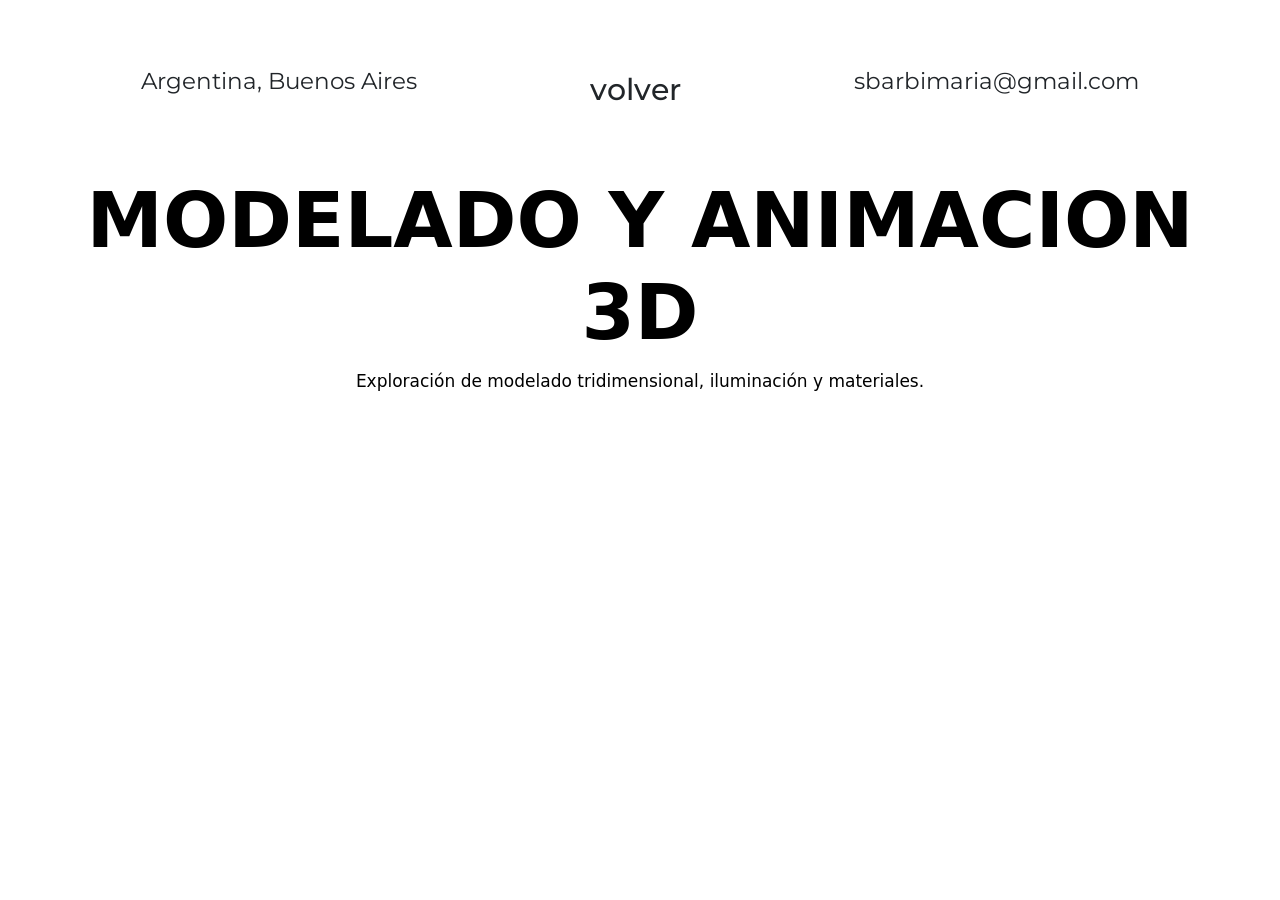
==== modelado.html @ 23a686ef "Add files via upload linkee por ahora solo el modelado 3d a otro html aparte pero me falta detallar " ====
<!DOCTYPE html>
<html lang="en">

<head>
    <meta charset="UTF-8">
    <meta name="viewport" content="width=device-width, initial-scale=1.0">
    <title>Modelado 3D</title>
    <!-- Bootstrap -->
    <link href="https://cdn.jsdelivr.net/npm/bootstrap@5.3.8/dist/css/bootstrap.min.css" rel="stylesheet">
    <!-- fonts -->
    <link rel="preconnect" href="https://fonts.googleapis.com">
    <link rel="preconnect" href="https://fonts.gstatic.com" crossorigin>
    <link
        href="https://fonts.googleapis.com/css2?family=Montserrat:wght@100..900&family=Source+Code+Pro:wght@200..900&display=swap"
        rel="stylesheet">

    <!-- css -->
    <link rel="stylesheet" href="inicio.css">
    <link rel="stylesheet" href="modelado.css">
</head>

<body>

    <!-- HEADER SIMPLE -->
    <section class="header">
        <div class="arriba">
            <article class="col1">
                <p>Argentina, Buenos Aires</p>
            </article>

            <article class="col2">
                <a href="index.html" class="portfolio link-volver">volver</a>
            </article>

            <article class="col3">
                <p><span class="email" data-bs-toggle="modal" data-bs-target="#contactModal">
                        sbarbimaria@gmail.com
                    </span></p>
            </article>
        </div>

        <!-- formulario funcional real-->
        <div class="modal fade" id="contactModal" tabindex="-1">
            <div class="modal-dialog modal-dialog-centered">
                <div class="modal-content">

                    <div class="modal-header">
                        <h5 class="modal-title">Contactame</h5>
                        <button type="button" class="btn-close" data-bs-dismiss="modal"></button>
                    </div>

                    <div class="modal-body">
                        <form action="https://formspree.io/f/xojyvzjd" method="POST">

                            <div class="mb-3">
                                <label class="col-form-label">Tu nombre:</label>
                                <input type="text" name="nombre" class="form-control" required>
                            </div>

                            <div class="mb-3">
                                <label class="col-form-label">Tu email:</label>
                                <input type="email" name="email" class="form-control" required>
                            </div>

                            <div class="mb-3">
                                <label class="col-form-label">Mensaje:</label>
                                <textarea name="mensaje" class="form-control" required></textarea>
                            </div>

                            <div class="modal-footer">
                                <button type="button" class="btn btn-secondary" data-bs-dismiss="modal">Cerrar</button>
                                <button type="submit" class="btn btn-primary">Enviar</button>
                            </div>

                        </form>
                    </div>

                </div>
            </div>
        </div>
    </section>

    <!-- TITULO -->
    <div class="container text-center my-5">
        <h1 class="titulo-modelado">MODELADO Y ANIMACION 3D</h1>
        <p class="descripcion">
            Exploración de modelado tridimensional, iluminación y materiales.
        </p>
    </div>



    <!-- Bootstrap JS -->
    <script src="https://cdn.jsdelivr.net/npm/bootstrap@5.3.8/dist/js/bootstrap.bundle.min.js"></script>

</body>

</html>
---- inicio.css ----
.arriba {
    font-family: montserrat;
    display: flex;
    justify-content: center;
    /*junta en el medio */
    align-items: center;
    gap: 15%;
    /* controla la distancia entre los 3 */
    padding: 5% 5% 1%;
    font-size: 23px;

}

.portfolio {
    font-size: 30px;
}

.email {
    transition: all 0.3s ease;
}

.email:hover {
    font-weight: bold;
    text-shadow: 2px 2px 6px rgba(0, 0, 0, 0.3);
    cursor: pointer;
}

@keyframes tracking-in-expand {
    0% {
        letter-spacing: -0.5em;
        opacity: 0;
    }

    100% {
        opacity: 1;
    }
}

.nombre {
    font-family: montserrat;
    font-size: 10%;
    display: flex;
    justify-content: center;
    align-items: center;
}

.nombre h1 {
    font-size: 75px;
    padding: 0%;
    display: inline-block;
    /* necesario para transformar */
    transform: scaleY(1.8);
    /* para el largo del nombre q se vea estirado*/
    font-weight: 750;
    font-size: 85px;
    transform: scaleY(1.9) scaleX(1.5) scaleZ(1.2);
}

.titulo {
    animation: tracking-in-expand 0.7s ease forwards;
}

.titulo span {
    transition: color 0.3s ease;
}

.titulo span:hover {
    color: #613DC1;
    cursor: pointer;
}

.header {
    position: relative;
}

/* CONTENEDOR GENERAL de stickers */
.sticker-area {
    position: relative;
    width: 100%;
    height: 200px;
    margin-top: -3%;
}

/* CONTENEDOR INTERNO */
.stickers {
    position: relative;
    width: 100%;
    height: 100%;
}

/* ESTILO BASE DE TODOS LOS STICKERS */
.sticker {
    position: absolute;
    width: 180px;
    cursor: grab;
    user-select: none;
    transition: transform 0.2s;
}

/* POSICIONES */
.sticker-banana {
    top: -5%;
    left: 10%;
    width: 260px;
}

.sticker-ticket {
    top: 10%;
    left: 28%;
    width: 220px;
}

.sticker-crayon {
    top: 5%;
    left: 45%;
}

.sticker-patito {
    top: 0%;
    left: 65%;
    width: 250px;
}

/* EFECTO HOVER */
.sticker:hover {
    transform: scale(1.1) rotate(2deg);
}

.card-title {
    font-size: 29px;
    font-family: montserrat;
    font-weight: 600;
    color: #613DC1;
}

.card-text {
    font-size: 17px;
    line-height: 1.5;
    font-weight: 400;
    color: #4E148C;
    font-family: montserrat;
}

.card {
    background-color: #ffffff;
    margin-top: 5%;
}

.scroll-text {
    overflow: hidden;
    white-space: nowrap;
}

.scroll-track {
    display: flex;
    width: max-content;
    animation: scroll 12s linear infinite;
}

.scroll-track p {
    color: #ffffff;
    background-color: #613DC1;
    margin: 0;
    padding-right: 50px;
    font-weight: bold;
}

@keyframes scroll {
    0% {
        transform: translateX(0);
    }

    100% {
        transform: translateX(-100%);
    }
}

.trabajos {
    font-family: montserrat;
    margin-top: 15%;

}

.TRABAJOS {
    padding: 6% 0%;
    background: linear-gradient(to bottom,
            rgba(133, 138, 227, 0) 0%,
            rgba(133, 138, 227, 0.3) 30%,
            rgba(133, 138, 227, 0.7) 60%,
            rgba(133, 138, 227, 1) 100%);
}

.titulo-seccion {
    font-size: 40px;
    font-weight: 700;
    color: #000000;
    margin-bottom: 20px;
}

.descripcion {
    font-size: 17px;
    color: #000000;
    line-height: 1.6;
}

/* carrusel más prolijo */
.carousel img {
    margin-top: 20%;
    border-radius: 15px;
    height: 300px;
    object-fit: cover;
}

.carousel img {
    height: 350px;
    object-fit: cover;
}

.titulo-seccion {
    font-size: 40px;
    font-weight: 700;
    color: #000;
    transition: all 0.3s ease;
}

.titulo-seccion:hover {
    cursor: pointer;
    color: #613DC1;
    text-shadow: 0px 0px 10px rgba(133, 138, 227, 0.6);
}

.link-titulo {
    text-decoration: none;
    color: inherit;
    display: inline-block;
}
---- modelado.css ----
.link-volver {
    text-decoration: none;
    color: inherit;
    cursor: pointer;
    font-weight: 500;
}

.link-volver:hover {
    font-weight: bold;
    text-shadow: 0px 0px 10px rgba(133, 138, 227, 0.6);
}

.titulo-modelado {
    font-size: clamp(40px, 6vw, 80px);
    font-weight: 700;
    color: #000;
    width: 100%; 
    letter-spacing: 2%;
}
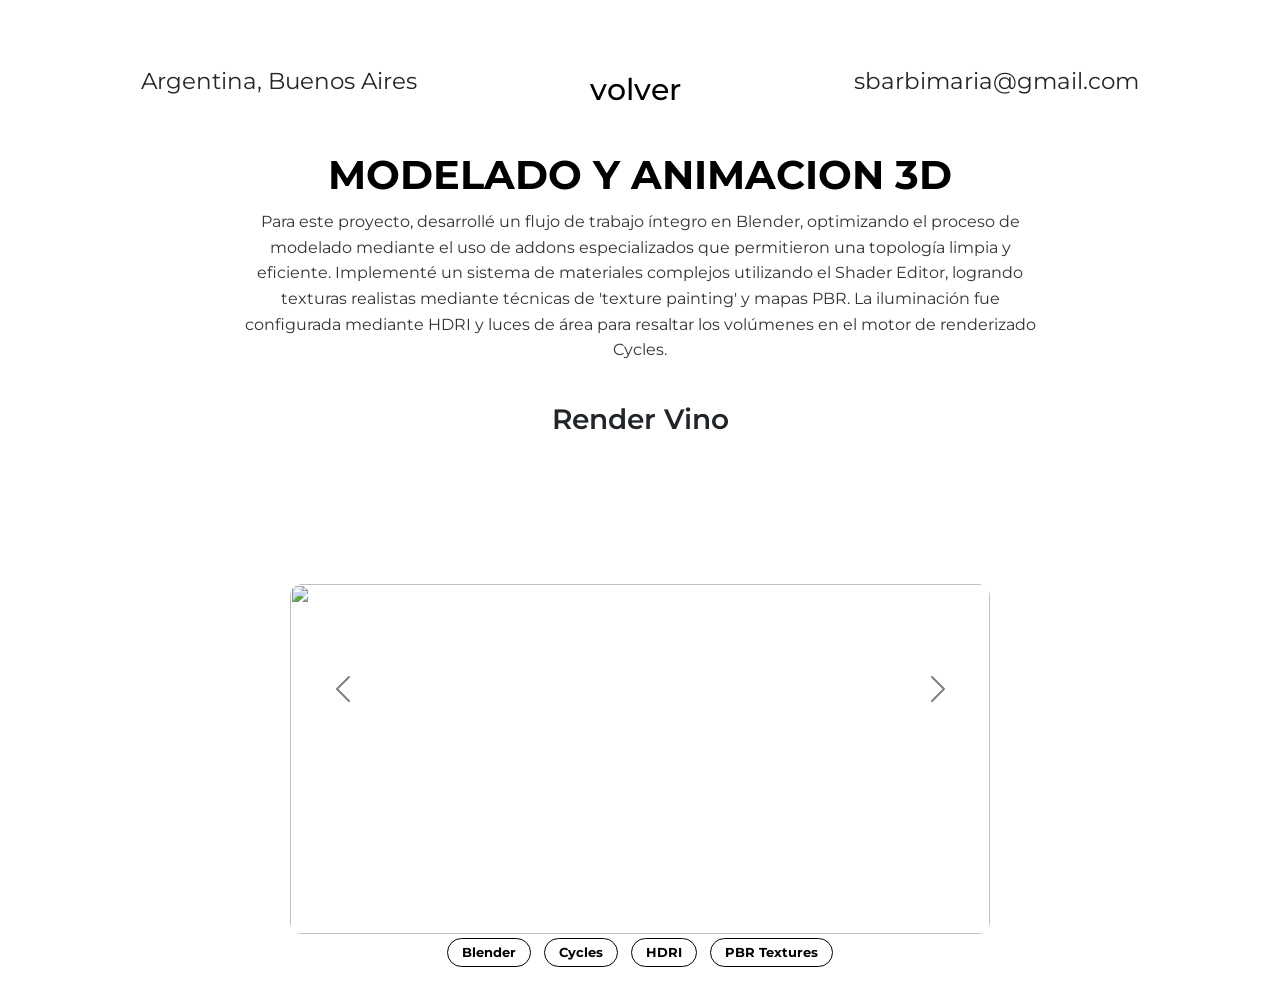
==== commit 64225fa1: "Add files via upload" ====
--- a/modelado.html
+++ b/modelado.html
@@ -5,8 +5,10 @@
     <meta charset="UTF-8">
     <meta name="viewport" content="width=device-width, initial-scale=1.0">
     <title>Modelado 3D</title>
+
     <!-- Bootstrap -->
     <link href="https://cdn.jsdelivr.net/npm/bootstrap@5.3.8/dist/css/bootstrap.min.css" rel="stylesheet">
+
     <!-- fonts -->
     <link rel="preconnect" href="https://fonts.googleapis.com">
     <link rel="preconnect" href="https://fonts.gstatic.com" crossorigin>
@@ -21,7 +23,7 @@
 
 <body>
 
-    <!-- HEADER SIMPLE -->
+    <!-- HEADER -->
     <section class="header">
         <div class="arriba">
             <article class="col1">
@@ -33,13 +35,15 @@
             </article>
 
             <article class="col3">
-                <p><span class="email" data-bs-toggle="modal" data-bs-target="#contactModal">
+                <p>
+                    <span class="email" data-bs-toggle="modal" data-bs-target="#contactModal">
                         sbarbimaria@gmail.com
-                    </span></p>
+                    </span>
+                </p>
             </article>
         </div>
 
-        <!-- formulario funcional real-->
+        <!-- MODAL -->
         <div class="modal fade" id="contactModal" tabindex="-1">
             <div class="modal-dialog modal-dialog-centered">
                 <div class="modal-content">
@@ -81,14 +85,66 @@
     </section>
 
     <!-- TITULO -->
-    <div class="container text-center my-5">
+    <div class="container text-center my-4">
         <h1 class="titulo-modelado">MODELADO Y ANIMACION 3D</h1>
+
         <p class="descripcion">
-            Exploración de modelado tridimensional, iluminación y materiales.
+            Para este proyecto, desarrollé un flujo de trabajo íntegro en Blender, optimizando el proceso de modelado
+            mediante el uso de addons especializados que permitieron una topología limpia y eficiente. Implementé un
+            sistema de materiales complejos utilizando el Shader Editor, logrando texturas realistas mediante técnicas
+            de 'texture painting' y mapas PBR. La iluminación fue configurada mediante HDRI y luces de área para
+            resaltar los volúmenes en el motor de renderizado Cycles.
         </p>
     </div>
 
+    <!-- TRABAJO -->
+    <section class="trabajo">
 
+        <div class="container text-center">
+
+            <!-- TITULO DEL TRABAJO -->
+            <h2 class="titulo-trabajo mb-2">Render Vino</h2>
+
+            <!-- CARRUSEL -->
+            <div id="carouselExampleFade" class="carousel slide carousel-fade carrusel-custom">
+
+                <div class="carousel-inner">
+                    <div class="carousel-item active">
+                        <img src="/imagenes/vinorenderf.png" class="d-block w-100" alt="">
+                    </div>
+
+                    <div class="carousel-item">
+                        <img src="/imagenes/img6.png" class="d-block w-100" alt="">
+                    </div>
+
+                    <div class="carousel-item">
+                        <img src="/imagenes/belnderchicacap.jpg" class="d-block w-100" alt="">
+                    </div>
+                </div>
+
+                <button class="carousel-control-prev" type="button" data-bs-target="#carouselExampleFade"
+                    data-bs-slide="prev">
+                    <span class="carousel-control-prev-icon"></span>
+                </button>
+
+                <button class="carousel-control-next" type="button" data-bs-target="#carouselExampleFade"
+                    data-bs-slide="next">
+                    <span class="carousel-control-next-icon"></span>
+                </button>
+
+            </div>
+
+            <!-- BADGES -->
+            <div class="badges-tecnologias mb-3">
+                <span class="badge">Blender</span>
+                <span class="badge">Cycles</span>
+                <span class="badge">HDRI</span>
+                <span class="badge">PBR Textures</span>
+            </div>
+
+        </div>
+
+    </section>
 
     <!-- Bootstrap JS -->
     <script src="https://cdn.jsdelivr.net/npm/bootstrap@5.3.8/dist/js/bootstrap.bundle.min.js"></script>
--- a/modelado.css
+++ b/modelado.css
@@ -1,21 +1,139 @@
+/* RESET BASICO (por si no lo tenés) */
+* {
+    margin: 0;
+    padding: 0;
+    box-sizing: border-box;
+}
+
+/* ---------------- HEADER ---------------- */
+
+.arriba {
+    font-family: montserrat;
+    display: flex;
+    justify-content: center;
+    /*junta en el medio */
+    align-items: center;
+    gap: 15%;
+    /* controla la distancia entre los 3 */
+    padding: 5% 5% 1%;
+    font-size: 23px;
+
+}
+
+.col1, .col2, .col3 {
+    font-size: 23px;
+}
+
 .link-volver {
     text-decoration: none;
-    color: inherit;
-    cursor: pointer;
+    color: black;
     font-weight: 500;
 }
 
 .link-volver:hover {
-    font-weight: bold;
-    text-shadow: 0px 0px 10px rgba(133, 138, 227, 0.6);
+    text-decoration: underline;
+    cursor: pointer;
 }
 
+.email {
+    cursor: pointer;
+}
+
+/* --- titulo del mdoelado ------ */
+
 .titulo-modelado {
-    font-size: clamp(40px, 6vw, 80px);
+    font-family: 'Montserrat', sans-serif;
+    font-size: 40px;
     font-weight: 700;
     color: #000;
-    width: 100%; 
-    letter-spacing: 2%;
 }
 
- 
+.descripcion {
+    font-family: 'Montserrat', sans-serif;
+    font-size: 16px;
+    max-width: 800px;
+    margin: 10px auto 40px auto; /* más espacio abajo */
+    color: #333;
+    line-height: 1.6;
+}
+
+/* ----- TRABAJO ----- */
+
+.trabajo {
+    margin-top: 0; /* carrusel y texto*/
+}
+
+/* TITULO  */
+.titulo-trabajo {
+    font-family: 'Montserrat', sans-serif;
+    font-size: 28px;
+    font-weight: 600;
+    margin-bottom: 0%; 
+}
+
+/* --badges -- */
+
+.badges-tecnologias {
+    margin-bottom: 15px;
+}
+
+.badges-tecnologias .badge {
+    font-family: 'Montserrat', sans-serif;
+    font-size: 13px;
+    padding: 7px 14px;
+    border-radius: 20px;
+    margin: 4px;
+    
+    background-color: transparent;
+    border: 1px solid #000;
+    color: #000;
+
+    transition: all 0.2s ease;
+}
+
+/* efecto hover sutil */
+.badges-tecnologias .badge:hover {
+    background-color: #000;
+    color: #fff;
+}
+
+/* --- CarruseL - */
+
+.carrusel-custom {
+    max-width: 700px;   /* controla el tamaño */
+    margin: 0 auto;     /* lo centra */
+}
+
+/* imagenes */
+.carousel-item img {
+    border-radius: 12px;
+}
+
+/* botones del carrusel */
+.carousel-control-prev-icon,
+.carousel-control-next-icon {
+    filter: invert(1); /* hace los iconos negros/blancos según fondo */
+}
+
+/* --- RESPONSIVE ---- */
+
+@media (max-width: 768px) {
+    .arriba {
+        flex-direction: column;
+        gap: 10px;
+        padding: 20px;
+    }
+
+    .titulo-modelado {
+        font-size: 28px;
+    }
+
+    .descripcion {
+        font-size: 14px;
+        padding: 0 15px;
+    }
+
+    .carrusel-custom {
+        max-width: 100%;
+    }
+}
